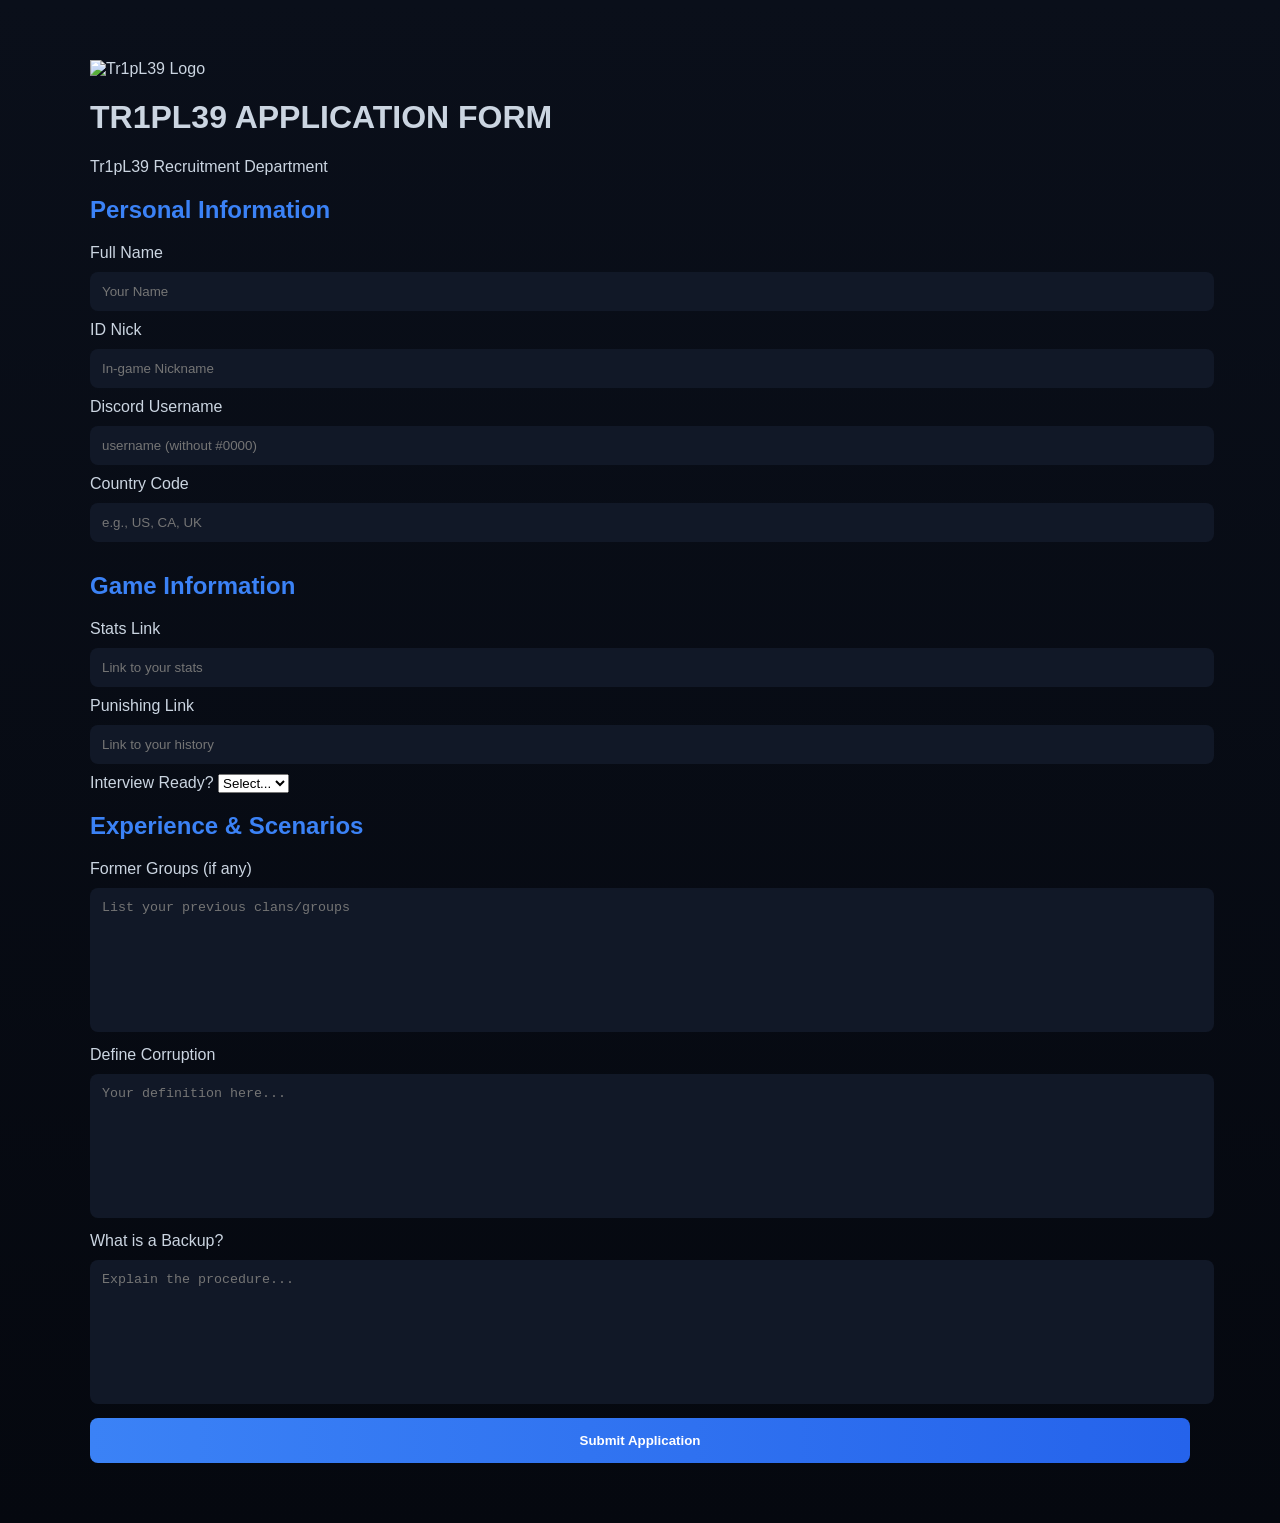
==== apply.html @ fecb3e6e "Revise application form structure and content" ====
<!DOCTYPE html>
<html lang="en">
<head>
    <meta charset="UTF-8">
    <meta name="viewport" content="width=device-width, initial-scale=1.0">
    <title>Tr1pL39 Application Form</title>
    <link rel="stylesheet" href="style.css">
</head>
<body>
    <div class="container">
        <header>
            <div class="logo">
                <img src="https://via.placeholder.com/100" alt="Tr1pL39 Logo">
            </div>
            <h1>TR1PL39 APPLICATION FORM</h1>
            <p>Tr1pL39 Recruitment Department</p>
        </header>

        <form>
            <div class="form-section">
                <h2>Personal Information</h2>
                <div class="grid-container">
                    <div class="input-group">
                        <label>Full Name</label>
                        <input type="text" placeholder="Your Name">
                    </div>
                    <div class="input-group">
                        <label>ID Nick</label>
                        <input type="text" placeholder="In-game Nickname">
                    </div>
                    <div class="input-group">
                        <label>Discord Username</label>
                        <input type="text" placeholder="username (without #0000)">
                    </div>
                    <div class="input-group">
                        <label>Country Code</label>
                        <input type="text" placeholder="e.g., US, CA, UK">
                    </div>
                </div>
            </div>

            <div class="form-section">
                <h2>Game Information</h2>
                <div class="grid-container">
                    <div class="input-group">
                        <label>Stats Link</label>
                        <input type="url" placeholder="Link to your stats">
                    </div>
                    <div class="input-group">
                        <label>Punishing Link</label>
                        <input type="url" placeholder="Link to your history">
                    </div>
                </div>
                <div class="input-group full-width">
                    <label>Interview Ready?</label>
                    <select>
                        <option value="" disabled selected>Select...</option>
                        <option value="yes">Yes</option>
                        <option value="no">No</option>
                    </select>
                </div>
            </div>

            <div class="form-section">
                <h2>Experience & Scenarios</h2>
                <div class="input-group full-width">
                    <label>Former Groups (if any)</label>
                    <textarea rows="3" placeholder="List your previous clans/groups"></textarea>
                </div>
                <div class="input-group full-width">
                    <label>Define Corruption</label>
                    <textarea rows="3" placeholder="Your definition here..."></textarea>
                </div>
                <div class="input-group full-width">
                    <label>What is a Backup?</label>
                    <textarea rows="3" placeholder="Explain the procedure..."></textarea>
                </div>
            </div>

            <button type="submit" class="submit-btn">Submit Application</button>
        </form>
    </div>
</body>
</html>
---- style.css ----
body {
    margin: 0;
    font-family: Arial, sans-serif;
    background: linear-gradient(180deg, #0a0f1a, #05080f);
    color: #cbd5e1;
    animation: fadeIn 0.6s ease;
}

@keyframes fadeIn {
    from {opacity: 0;}
    to {opacity: 1;}
}

.container {
    max-width: 1100px;
    margin: auto;
    padding: 60px 20px;
}

.grid {
    display: grid;
    grid-template-columns: 1fr 1fr;
    gap: 30px;
}

.box {
    background: #0b1220;
    padding: 25px;
    border-radius: 12px;
    box-shadow: 0 0 20px rgba(0,0,0,0.5);
    animation: up 0.8s ease;
}

@keyframes up {
    from {transform: translateY(20px); opacity: 0;}
    to {transform: translateY(0); opacity: 1;}
}

h2 {
    color: #3b82f6;
}

ul {
    padding-left: 20px;
}

.req li::marker {
    color: #3b82f6;
}

.rules li::marker {
    color: #ef4444;
}

.btn-container {
    text-align: center;
    margin-top: 40px;
}

.btn {
    background: linear-gradient(90deg, #3b82f6, #2563eb);
    padding: 15px 35px;
    color: white;
    text-decoration: none;
    border-radius: 8px;
    font-weight: bold;
    transition: 0.3s;
    display: inline-block;
}

.btn:hover {
    transform: scale(1.08);
    box-shadow: 0 0 15px #3b82f6;
}

input, textarea {
    width: 100%;
    padding: 12px;
    margin: 10px 0;
    background: #111827;
    border: none;
    color: white;
    border-radius: 8px;
}

textarea {
    height: 120px;
    resize: none;
}

button {
    width: 100%;
    padding: 15px;
    background: linear-gradient(90deg, #3b82f6, #2563eb);
    border: none;
    color: white;
    font-weight: bold;
    border-radius: 8px;
    cursor: pointer;
}

button:hover {
    transform: scale(1.05);
}

.back {
    display: block;
    text-align: center;
    margin-top: 20px;
    color: #94a3b8;
    text-decoration: none;
}

@media(max-width: 800px){
    .grid {
        grid-template-columns: 1fr;
    }
}
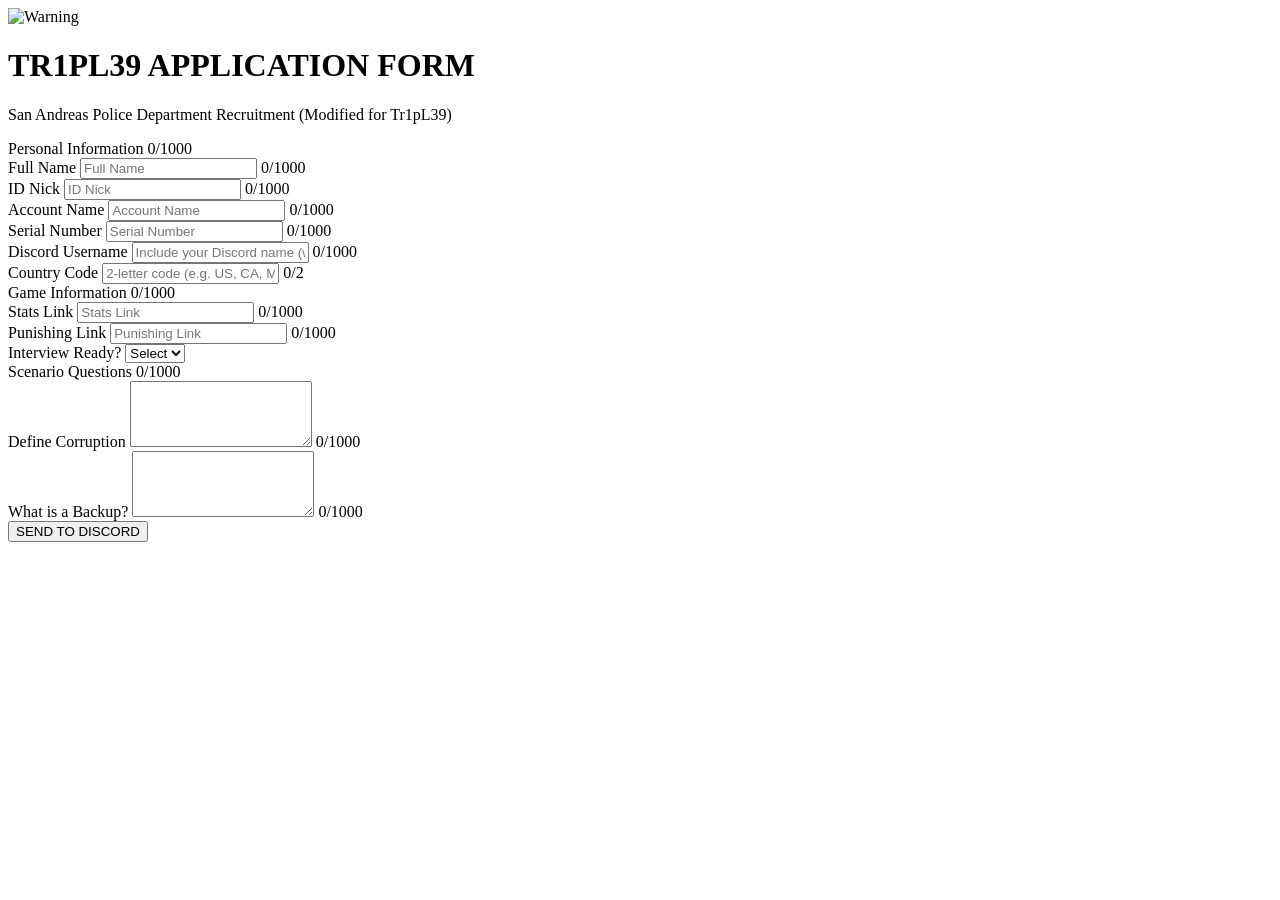
==== commit faaea22e: "Update application form layout and labels" ====
--- a/apply.html
+++ b/apply.html
@@ -3,82 +3,111 @@
 <head>
     <meta charset="UTF-8">
     <meta name="viewport" content="width=device-width, initial-scale=1.0">
-    <title>Tr1pL39 Application Form</title>
+    <title>Tr1pL39 | Apply</title>
     <link rel="stylesheet" href="style.css">
 </head>
 <body>
-    <div class="container">
-        <header>
-            <div class="logo">
-                <img src="https://via.placeholder.com/100" alt="Tr1pL39 Logo">
+
+    <div class="form-wrapper">
+        <div class="warning-banner">
+            <div class="warning-icon">
+                <img src="https://i.imgur.com/8yN3W2Z.png" alt="Warning" width="50"> 
             </div>
-            <h1>TR1PL39 APPLICATION FORM</h1>
-            <p>Tr1pL39 Recruitment Department</p>
-        </header>
+            <div class="header-text">
+                <h1>TR1PL39 APPLICATION FORM</h1>
+                <p>San Andreas Police Department Recruitment (Modified for Tr1pL39)</p>
+            </div>
+        </div>
 
-        <form>
-            <div class="form-section">
-                <h2>Personal Information</h2>
-                <div class="grid-container">
-                    <div class="input-group">
+        <form id="recruitmentForm">
+            <div class="section-container">
+                <div class="section-header">
+                    <span>Personal Information</span>
+                    <span class="count">0/1000</span>
+                </div>
+                
+                <div class="grid-inputs">
+                    <div class="input-field">
                         <label>Full Name</label>
-                        <input type="text" placeholder="Your Name">
+                        <input type="text" id="fullName" placeholder="Full Name" required>
+                        <span class="sub-count">0/1000</span>
                     </div>
-                    <div class="input-group">
+                    <div class="input-field">
                         <label>ID Nick</label>
-                        <input type="text" placeholder="In-game Nickname">
+                        <input type="text" id="idNick" placeholder="ID Nick" required>
+                        <span class="sub-count">0/1000</span>
                     </div>
-                    <div class="input-group">
+                    <div class="input-field">
+                        <label>Account Name</label>
+                        <input type="text" id="accName" placeholder="Account Name">
+                        <span class="sub-count">0/1000</span>
+                    </div>
+                    <div class="input-field">
+                        <label>Serial Number</label>
+                        <input type="text" id="serial" placeholder="Serial Number">
+                        <span class="sub-count">0/1000</span>
+                    </div>
+                    <div class="input-field">
                         <label>Discord Username</label>
-                        <input type="text" placeholder="username (without #0000)">
+                        <input type="text" id="discord" placeholder="Include your Discord name (without #1234)">
+                        <span class="sub-count">0/1000</span>
                     </div>
-                    <div class="input-group">
+                    <div class="input-field">
                         <label>Country Code</label>
-                        <input type="text" placeholder="e.g., US, CA, UK">
+                        <input type="text" id="country" placeholder="2-letter code (e.g. US, CA, MA)">
+                        <span class="sub-count">0/2</span>
                     </div>
                 </div>
             </div>
 
-            <div class="form-section">
-                <h2>Game Information</h2>
-                <div class="grid-container">
-                    <div class="input-group">
+            <div class="section-container">
+                <div class="section-header">
+                    <span>Game Information</span>
+                    <span class="count">0/1000</span>
+                </div>
+                <div class="grid-inputs">
+                    <div class="input-field">
                         <label>Stats Link</label>
-                        <input type="url" placeholder="Link to your stats">
+                        <input type="url" id="stats" placeholder="Stats Link">
+                        <span class="sub-count">0/1000</span>
                     </div>
-                    <div class="input-group">
+                    <div class="input-field">
                         <label>Punishing Link</label>
-                        <input type="url" placeholder="Link to your history">
+                        <input type="url" id="punish" placeholder="Punishing Link">
+                        <span class="sub-count">0/1000</span>
                     </div>
                 </div>
-                <div class="input-group full-width">
+                <div class="input-field full-row">
                     <label>Interview Ready?</label>
-                    <select>
-                        <option value="" disabled selected>Select...</option>
-                        <option value="yes">Yes</option>
-                        <option value="no">No</option>
+                    <select id="ready">
+                        <option value="Select">Select</option>
+                        <option value="Yes">Yes</option>
+                        <option value="No">No</option>
                     </select>
                 </div>
             </div>
 
-            <div class="form-section">
-                <h2>Experience & Scenarios</h2>
-                <div class="input-group full-width">
-                    <label>Former Groups (if any)</label>
-                    <textarea rows="3" placeholder="List your previous clans/groups"></textarea>
+            <div class="section-container">
+                <div class="section-header">
+                    <span>Scenario Questions</span>
+                    <span class="count">0/1000</span>
                 </div>
-                <div class="input-group full-width">
+                <div class="input-field full-row">
                     <label>Define Corruption</label>
-                    <textarea rows="3" placeholder="Your definition here..."></textarea>
+                    <textarea id="corruption" rows="4"></textarea>
+                    <span class="sub-count">0/1000</span>
                 </div>
-                <div class="input-group full-width">
+                <div class="input-field full-row">
                     <label>What is a Backup?</label>
-                    <textarea rows="3" placeholder="Explain the procedure..."></textarea>
+                    <textarea id="backup" rows="4"></textarea>
+                    <span class="sub-count">0/1000</span>
                 </div>
             </div>
 
-            <button type="submit" class="submit-btn">Submit Application</button>
+            <button type="submit" class="submit-btn">SEND TO DISCORD</button>
         </form>
     </div>
+
+    <script src="script.js"></script>
 </body>
 </html>
--- a/style.css
+++ b/style.css
@@ -1,118 +1,32 @@
-body {
-    margin: 0;
-    font-family: Arial, sans-serif;
-    background: linear-gradient(180deg, #0a0f1a, #05080f);
-    color: #cbd5e1;
-    animation: fadeIn 0.6s ease;
-}
+document.getElementById('discordForm').addEventListener('submit', function(e) {
+    e.preventDefault();
 
-@keyframes fadeIn {
-    from {opacity: 0;}
-    to {opacity: 1;}
-}
+    const webhookURL = "https://discord.com/api/webhooks/1498009737768337602/KLwxaE1uSRSjG3yYoPJm84U8BDidiQVO7145fuafteV4B4aQ2VyaLtFsvF6Mxe7ZFg_t";
+    
+    const embedData = {
+        username: "Tr1pL39 Bot",
+        embeds: [{
+            title: "New Recruitment Application",
+            color: 255, // Blue
+            fields: [
+                { name: "Nick", value: document.getElementById('idNick').value, inline: true },
+                { name: "Discord", value: document.getElementById('discord').value, inline: true },
+                { name: "Full Name", value: document.getElementById('fullName').value },
+                { name: "Serial", value: document.getElementById('serial').value },
+                { name: "Corruption Def", value: document.getElementById('corruption').value },
+                { name: "Backup Def", value: document.getElementById('backup').value }
+            ],
+            footer: { text: "CIT Group: Tr1pL39" },
+            timestamp: new Date()
+        }]
+    };
 
-.container {
-    max-width: 1100px;
-    margin: auto;
-    padding: 60px 20px;
-}
-
-.grid {
-    display: grid;
-    grid-template-columns: 1fr 1fr;
-    gap: 30px;
-}
-
-.box {
-    background: #0b1220;
-    padding: 25px;
-    border-radius: 12px;
-    box-shadow: 0 0 20px rgba(0,0,0,0.5);
-    animation: up 0.8s ease;
-}
-
-@keyframes up {
-    from {transform: translateY(20px); opacity: 0;}
-    to {transform: translateY(0); opacity: 1;}
-}
-
-h2 {
-    color: #3b82f6;
-}
-
-ul {
-    padding-left: 20px;
-}
-
-.req li::marker {
-    color: #3b82f6;
-}
-
-.rules li::marker {
-    color: #ef4444;
-}
-
-.btn-container {
-    text-align: center;
-    margin-top: 40px;
-}
-
-.btn {
-    background: linear-gradient(90deg, #3b82f6, #2563eb);
-    padding: 15px 35px;
-    color: white;
-    text-decoration: none;
-    border-radius: 8px;
-    font-weight: bold;
-    transition: 0.3s;
-    display: inline-block;
-}
-
-.btn:hover {
-    transform: scale(1.08);
-    box-shadow: 0 0 15px #3b82f6;
-}
-
-input, textarea {
-    width: 100%;
-    padding: 12px;
-    margin: 10px 0;
-    background: #111827;
-    border: none;
-    color: white;
-    border-radius: 8px;
-}
-
-textarea {
-    height: 120px;
-    resize: none;
-}
-
-button {
-    width: 100%;
-    padding: 15px;
-    background: linear-gradient(90deg, #3b82f6, #2563eb);
-    border: none;
-    color: white;
-    font-weight: bold;
-    border-radius: 8px;
-    cursor: pointer;
-}
-
-button:hover {
-    transform: scale(1.05);
-}
-
-.back {
-    display: block;
-    text-align: center;
-    margin-top: 20px;
-    color: #94a3b8;
-    text-decoration: none;
-}
-
-@media(max-width: 800px){
-    .grid {
-        grid-template-columns: 1fr;
-    }
-}
+    fetch(webhookURL, {
+        method: 'POST',
+        headers: { 'Content-Type': 'application/json' },
+        body: JSON.stringify(embedData)
+    }).then(() => {
+        alert("Application Sent!");
+        location.reload();
+    });
+});
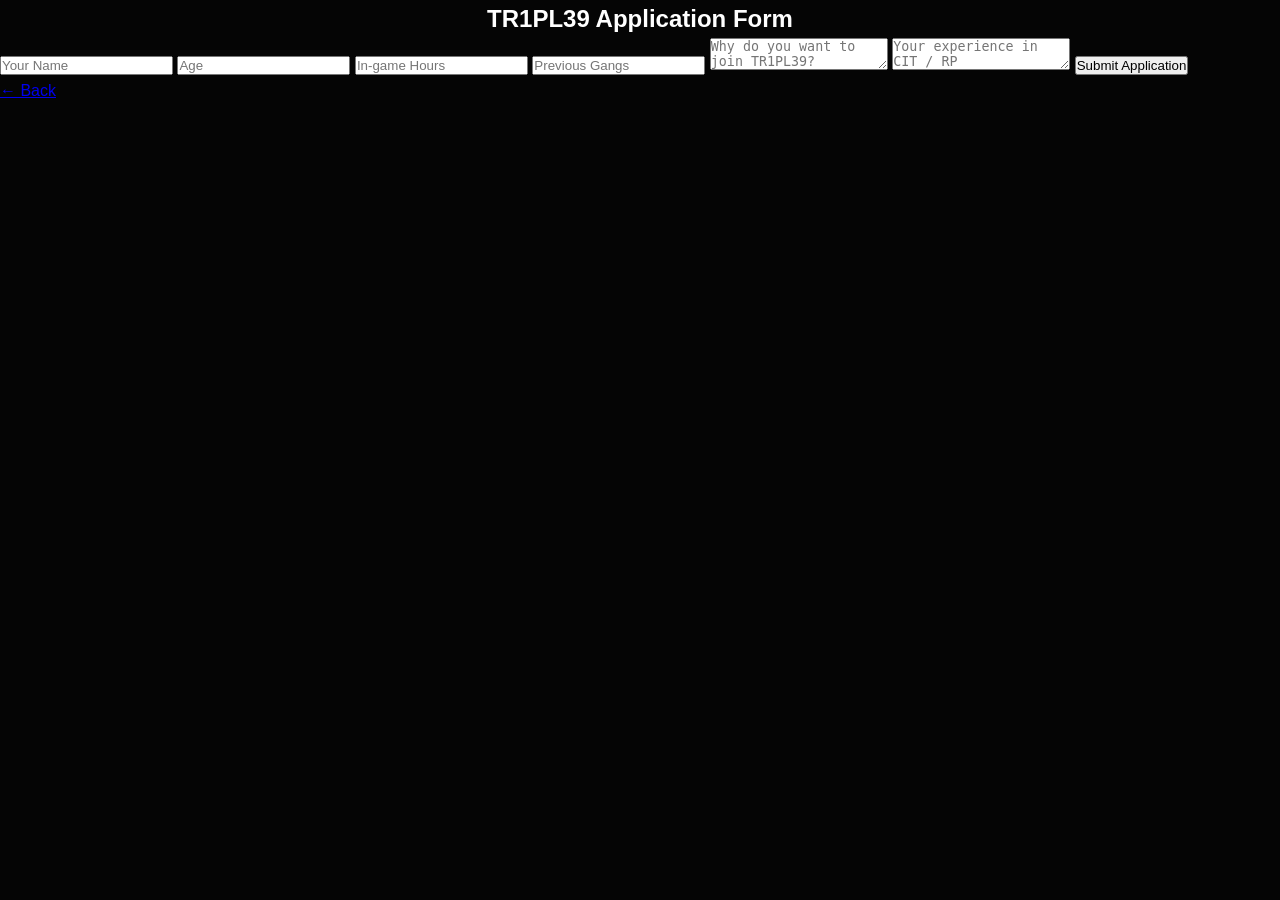
==== commit a9e3f094: "Update apply.html" ====
--- a/apply.html
+++ b/apply.html
@@ -1,113 +1,42 @@
 <!DOCTYPE html>
 <html lang="en">
 <head>
-    <meta charset="UTF-8">
-    <meta name="viewport" content="width=device-width, initial-scale=1.0">
-    <title>Tr1pL39 | Apply</title>
-    <link rel="stylesheet" href="style.css">
+<meta charset="UTF-8">
+<meta name="viewport" content="width=device-width, initial-scale=1.0">
+<title>TR1PL39 Application</title>
+
+<link rel="stylesheet" href="style.css">
 </head>
+
 <body>
 
-    <div class="form-wrapper">
-        <div class="warning-banner">
-            <div class="warning-icon">
-                <img src="https://i.imgur.com/8yN3W2Z.png" alt="Warning" width="50"> 
-            </div>
-            <div class="header-text">
-                <h1>TR1PL39 APPLICATION FORM</h1>
-                <p>San Andreas Police Department Recruitment (Modified for Tr1pL39)</p>
-            </div>
-        </div>
+<div class="container">
 
-        <form id="recruitmentForm">
-            <div class="section-container">
-                <div class="section-header">
-                    <span>Personal Information</span>
-                    <span class="count">0/1000</span>
-                </div>
-                
-                <div class="grid-inputs">
-                    <div class="input-field">
-                        <label>Full Name</label>
-                        <input type="text" id="fullName" placeholder="Full Name" required>
-                        <span class="sub-count">0/1000</span>
-                    </div>
-                    <div class="input-field">
-                        <label>ID Nick</label>
-                        <input type="text" id="idNick" placeholder="ID Nick" required>
-                        <span class="sub-count">0/1000</span>
-                    </div>
-                    <div class="input-field">
-                        <label>Account Name</label>
-                        <input type="text" id="accName" placeholder="Account Name">
-                        <span class="sub-count">0/1000</span>
-                    </div>
-                    <div class="input-field">
-                        <label>Serial Number</label>
-                        <input type="text" id="serial" placeholder="Serial Number">
-                        <span class="sub-count">0/1000</span>
-                    </div>
-                    <div class="input-field">
-                        <label>Discord Username</label>
-                        <input type="text" id="discord" placeholder="Include your Discord name (without #1234)">
-                        <span class="sub-count">0/1000</span>
-                    </div>
-                    <div class="input-field">
-                        <label>Country Code</label>
-                        <input type="text" id="country" placeholder="2-letter code (e.g. US, CA, MA)">
-                        <span class="sub-count">0/2</span>
-                    </div>
-                </div>
-            </div>
+    <h2 style="text-align:center;">TR1PL39 Application Form</h2>
 
-            <div class="section-container">
-                <div class="section-header">
-                    <span>Game Information</span>
-                    <span class="count">0/1000</span>
-                </div>
-                <div class="grid-inputs">
-                    <div class="input-field">
-                        <label>Stats Link</label>
-                        <input type="url" id="stats" placeholder="Stats Link">
-                        <span class="sub-count">0/1000</span>
-                    </div>
-                    <div class="input-field">
-                        <label>Punishing Link</label>
-                        <input type="url" id="punish" placeholder="Punishing Link">
-                        <span class="sub-count">0/1000</span>
-                    </div>
-                </div>
-                <div class="input-field full-row">
-                    <label>Interview Ready?</label>
-                    <select id="ready">
-                        <option value="Select">Select</option>
-                        <option value="Yes">Yes</option>
-                        <option value="No">No</option>
-                    </select>
-                </div>
-            </div>
+    <form id="applyForm">
 
-            <div class="section-container">
-                <div class="section-header">
-                    <span>Scenario Questions</span>
-                    <span class="count">0/1000</span>
-                </div>
-                <div class="input-field full-row">
-                    <label>Define Corruption</label>
-                    <textarea id="corruption" rows="4"></textarea>
-                    <span class="sub-count">0/1000</span>
-                </div>
-                <div class="input-field full-row">
-                    <label>What is a Backup?</label>
-                    <textarea id="backup" rows="4"></textarea>
-                    <span class="sub-count">0/1000</span>
-                </div>
-            </div>
+        <input type="text" name="name" placeholder="Your Name" required>
 
-            <button type="submit" class="submit-btn">SEND TO DISCORD</button>
-        </form>
-    </div>
+        <input type="text" name="age" placeholder="Age" required>
 
-    <script src="script.js"></script>
+        <input type="text" name="hours" placeholder="In-game Hours" required>
+
+        <input type="text" name="previous-gangs" placeholder="Previous Gangs">
+
+        <textarea name="why" placeholder="Why do you want to join TR1PL39?" required></textarea>
+
+        <textarea name="experience" placeholder="Your experience in CIT / RP"></textarea>
+
+        <button type="submit">Submit Application</button>
+
+    </form>
+
+    <a class="back" href="index.html">← Back</a>
+
+</div>
+
+<script src="script.js"></script>
+
 </body>
 </html>
--- a/style.css
+++ b/style.css
@@ -1,32 +1,199 @@
-document.getElementById('discordForm').addEventListener('submit', function(e) {
-    e.preventDefault();
+/* GLOBAL RESET */
+* {
+    margin: 0;
+    padding: 0;
+    box-sizing: border-box;
+}
 
-    const webhookURL = "https://discord.com/api/webhooks/1498009737768337602/KLwxaE1uSRSjG3yYoPJm84U8BDidiQVO7145fuafteV4B4aQ2VyaLtFsvF6Mxe7ZFg_t";
-    
-    const embedData = {
-        username: "Tr1pL39 Bot",
-        embeds: [{
-            title: "New Recruitment Application",
-            color: 255, // Blue
-            fields: [
-                { name: "Nick", value: document.getElementById('idNick').value, inline: true },
-                { name: "Discord", value: document.getElementById('discord').value, inline: true },
-                { name: "Full Name", value: document.getElementById('fullName').value },
-                { name: "Serial", value: document.getElementById('serial').value },
-                { name: "Corruption Def", value: document.getElementById('corruption').value },
-                { name: "Backup Def", value: document.getElementById('backup').value }
-            ],
-            footer: { text: "CIT Group: Tr1pL39" },
-            timestamp: new Date()
-        }]
-    };
+:root {
+    --bg-dark: #050505;
+    --card-bg: rgba(20, 20, 25, 0.8);
+    --accent: #00a2ff;
+    --text-primary: #ffffff;
+    --text-secondary: #a0a0a0;
+    --border: rgba(255, 255, 255, 0.05);
+}
 
-    fetch(webhookURL, {
-        method: 'POST',
-        headers: { 'Content-Type': 'application/json' },
-        body: JSON.stringify(embedData)
-    }).then(() => {
-        alert("Application Sent!");
-        location.reload();
-    });
-});
+body {
+    background-color: var(--bg-dark);
+    color: var(--text-primary);
+    font-family: 'Montserrat', sans-serif;
+    line-height: 1.6;
+    overflow-x: hidden;
+}
+
+/* NAVIGATION */
+.navbar {
+    height: 80px;
+    background: rgba(0, 0, 0, 0.9);
+    backdrop-filter: blur(10px);
+    border-bottom: 1px solid var(--border);
+    position: fixed;
+    width: 100%;
+    top: 0;
+    z-index: 1000;
+}
+
+.nav-container {
+    max-width: 1200px;
+    margin: 0 auto;
+    display: flex;
+    justify-content: space-between;
+    align-items: center;
+    height: 100%;
+    padding: 0 20px;
+}
+
+.nav-logo {
+    font-weight: 800;
+    font-size: 1.8rem;
+    letter-spacing: -1px;
+}
+
+.nav-logo span { color: var(--accent); }
+
+.nav-links { display: flex; list-style: none; gap: 30px; }
+
+.nav-links a {
+    text-decoration: none;
+    color: var(--text-secondary);
+    font-weight: 700;
+    font-size: 0.85rem;
+    text-transform: uppercase;
+    transition: 0.3s;
+}
+
+.nav-links a:hover, .nav-links a.active {
+    color: var(--accent);
+    text-shadow: 0 0 10px var(--accent);
+}
+
+/* HERO SECTION */
+.hero {
+    height: 100vh;
+    display: flex;
+    align-items: center;
+    justify-content: center;
+    text-align: center;
+    background: url('https://i.imgur.com/39A0vW3.jpg') center/cover; /* Replace with group screenshot */
+    position: relative;
+}
+
+.hero-overlay {
+    position: absolute;
+    top: 0; left: 0; width: 100%; height: 100%;
+    background: radial-gradient(circle, rgba(5,5,5,0.7) 0%, rgba(5,5,5,1) 100%);
+}
+
+.hero-content {
+    position: relative;
+    z-index: 10;
+    max-width: 800px;
+}
+
+.establish-tag {
+    font-family: 'JetBrains Mono', monospace;
+    font-size: 0.9rem;
+    color: var(--accent);
+    letter-spacing: 5px;
+    margin-bottom: 10px;
+}
+
+.hero h1 {
+    font-size: 4rem;
+    font-weight: 800;
+    margin-bottom: 20px;
+    letter-spacing: -2px;
+}
+
+.blue-glow {
+    color: var(--accent);
+    text-shadow: 0 0 30px rgba(0, 162, 255, 0.5);
+}
+
+.hero p {
+    color: var(--text-secondary);
+    font-size: 1.2rem;
+    margin-bottom: 40px;
+}
+
+/* BUTTONS */
+.btn-primary {
+    background: var(--accent);
+    color: white;
+    padding: 15px 40px;
+    text-decoration: none;
+    font-weight: 800;
+    border-radius: 2px;
+    margin: 10px;
+    display: inline-block;
+    transition: 0.3s;
+}
+
+.btn-primary:hover {
+    box-shadow: 0 0 25px var(--accent);
+    transform: translateY(-2px);
+}
+
+.btn-secondary {
+    border: 1px solid var(--text-secondary);
+    color: white;
+    padding: 15px 40px;
+    text-decoration: none;
+    font-weight: 800;
+    margin: 10px;
+    display: inline-block;
+    transition: 0.3s;
+}
+
+.btn-secondary:hover {
+    background: white;
+    color: black;
+}
+
+/* INFO GRID */
+.info-grid {
+    max-width: 1200px;
+    margin: -100px auto 50px;
+    display: grid;
+    grid-template-columns: repeat(auto-fit, minmax(300px, 1fr));
+    gap: 20px;
+    padding: 20px;
+    position: relative;
+    z-index: 20;
+}
+
+.stat-card {
+    background: var(--card-bg);
+    backdrop-filter: blur(15px);
+    padding: 40px;
+    border: 1px solid var(--border);
+    border-top: 3px solid var(--accent);
+    transition: 0.3s;
+}
+
+.stat-card:hover {
+    border-top: 3px solid #fff;
+    transform: translateY(-5px);
+}
+
+.stat-card h3 {
+    margin-bottom: 15px;
+    letter-spacing: 2px;
+    color: var(--accent);
+}
+
+footer {
+    text-align: center;
+    padding: 50px;
+    font-family: 'JetBrains Mono', monospace;
+    font-size: 0.8rem;
+    color: #333;
+    border-top: 1px solid var(--border);
+}
+
+/* RESPONSIVE */
+@media (max-width: 768px) {
+    .hero h1 { font-size: 2.5rem; }
+    .nav-links { display: none; }
+}
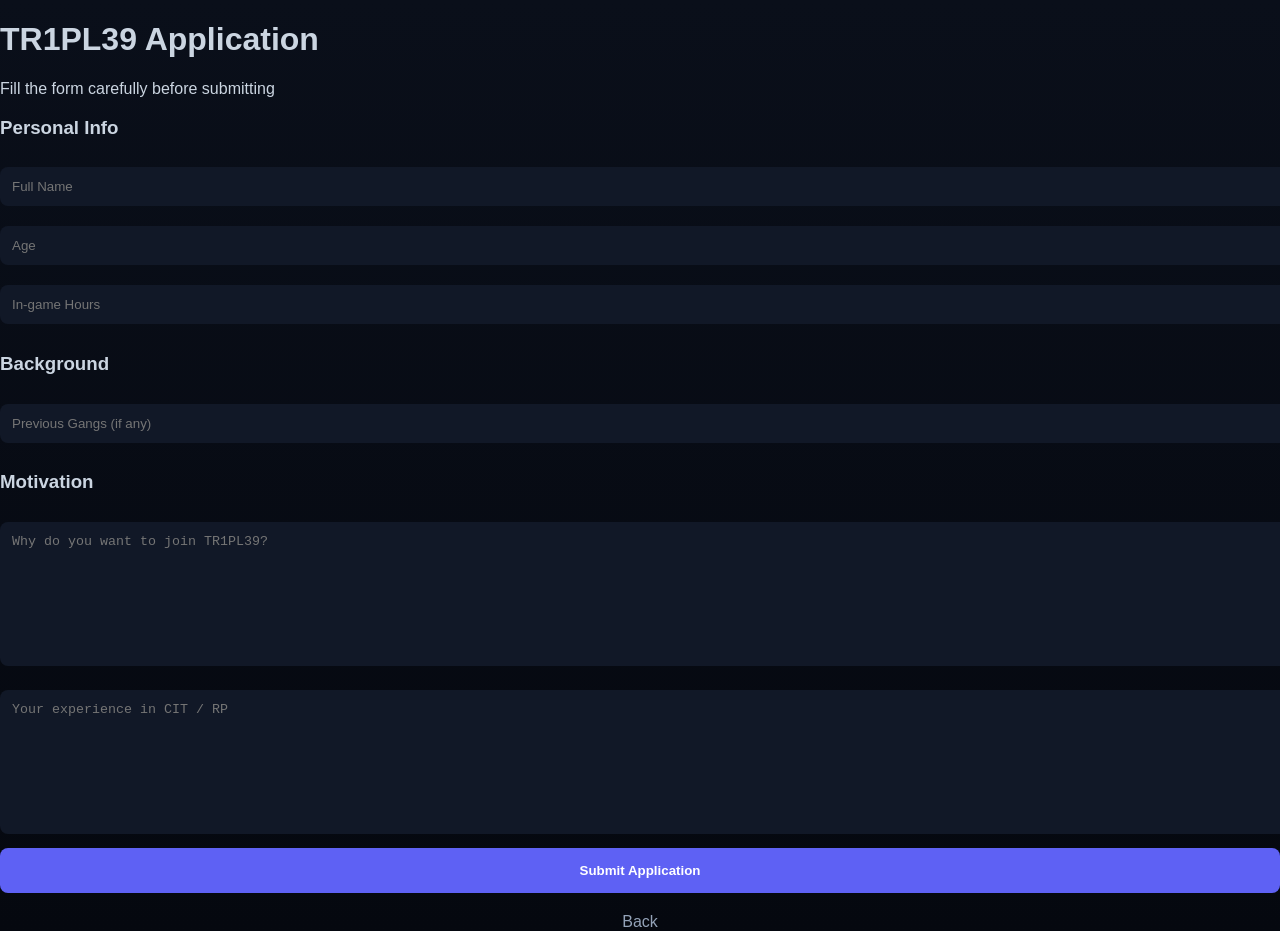
==== commit 306a4364: "Update apply.html" ====
--- a/apply.html
+++ b/apply.html
@@ -10,29 +10,43 @@
 
 <body>
 
-<div class="container">
+<div class="apply-wrapper">
 
-    <h2 style="text-align:center;">TR1PL39 Application Form</h2>
+    <div class="apply-card">
 
-    <form id="applyForm">
+        <h1 class="apply-title">TR1PL39 Application</h1>
+        <p class="apply-sub">Fill the form carefully before submitting</p>
 
-        <input type="text" name="name" placeholder="Your Name" required>
+        <form id="applyForm">
 
-        <input type="text" name="age" placeholder="Age" required>
+            <div class="section">
+                <h3>Personal Info</h3>
 
-        <input type="text" name="hours" placeholder="In-game Hours" required>
+                <input type="text" name="name" placeholder="Full Name" required>
+                <input type="text" name="age" placeholder="Age" required>
+                <input type="text" name="hours" placeholder="In-game Hours" required>
+            </div>
 
-        <input type="text" name="previous-gangs" placeholder="Previous Gangs">
+            <div class="section">
+                <h3>Background</h3>
 
-        <textarea name="why" placeholder="Why do you want to join TR1PL39?" required></textarea>
+                <input type="text" name="gangs" placeholder="Previous Gangs (if any)">
+            </div>
 
-        <textarea name="experience" placeholder="Your experience in CIT / RP"></textarea>
+            <div class="section">
+                <h3>Motivation</h3>
 
-        <button type="submit">Submit Application</button>
+                <textarea name="why" placeholder="Why do you want to join TR1PL39?" required></textarea>
+                <textarea name="experience" placeholder="Your experience in CIT / RP"></textarea>
+            </div>
 
-    </form>
+            <button type="submit" class="submit-btn">Submit Application</button>
 
-    <a class="back" href="index.html">← Back</a>
+        </form>
+
+        <a class="back" href="index.html">Back</a>
+
+    </div>
 
 </div>
 
--- a/style.css
+++ b/style.css
@@ -1,199 +1,153 @@
-/* GLOBAL RESET */
-* {
-    margin: 0;
-    padding: 0;
-    box-sizing: border-box;
-}
-
 :root {
-    --bg-dark: #050505;
-    --card-bg: rgba(20, 20, 25, 0.8);
-    --accent: #00a2ff;
-    --text-primary: #ffffff;
-    --text-secondary: #a0a0a0;
-    --border: rgba(255, 255, 255, 0.05);
+    --primary: rgb(94, 97, 244);
+    --bg: #05080f;
+    --card: #0b1220;
+    --text: #cbd5e1;
 }
 
 body {
-    background-color: var(--bg-dark);
-    color: var(--text-primary);
-    font-family: 'Montserrat', sans-serif;
-    line-height: 1.6;
-    overflow-x: hidden;
+    margin: 0;
+    font-family: 'Inter', sans-serif;
+    background: linear-gradient(180deg, #0a0f1a, var(--bg));
+    color: var(--text);
 }
 
-/* NAVIGATION */
-.navbar {
-    height: 80px;
-    background: rgba(0, 0, 0, 0.9);
+/* NAV */
+.nav {
+    display: flex;
+    justify-content: center;
+    gap: 25px;
+    padding: 20px;
+    background: rgba(0,0,0,0.3);
+    position: sticky;
+    top: 0;
     backdrop-filter: blur(10px);
-    border-bottom: 1px solid var(--border);
-    position: fixed;
-    width: 100%;
-    top: 0;
-    z-index: 1000;
 }
 
-.nav-container {
-    max-width: 1200px;
-    margin: 0 auto;
-    display: flex;
-    justify-content: space-between;
-    align-items: center;
-    height: 100%;
-    padding: 0 20px;
-}
-
-.nav-logo {
-    font-weight: 800;
-    font-size: 1.8rem;
-    letter-spacing: -1px;
-}
-
-.nav-logo span { color: var(--accent); }
-
-.nav-links { display: flex; list-style: none; gap: 30px; }
-
-.nav-links a {
+.nav a {
+    color: white;
     text-decoration: none;
-    color: var(--text-secondary);
-    font-weight: 700;
-    font-size: 0.85rem;
-    text-transform: uppercase;
+    font-weight: 600;
     transition: 0.3s;
 }
 
-.nav-links a:hover, .nav-links a.active {
-    color: var(--accent);
-    text-shadow: 0 0 10px var(--accent);
+.nav a:hover {
+    color: var(--primary);
 }
 
-/* HERO SECTION */
-.hero {
-    height: 100vh;
-    display: flex;
-    align-items: center;
-    justify-content: center;
-    text-align: center;
-    background: url('https://i.imgur.com/39A0vW3.jpg') center/cover; /* Replace with group screenshot */
-    position: relative;
+/* CONTAINER */
+.container {
+    max-width: 1100px;
+    margin: auto;
+    padding: 50px 20px;
 }
 
-.hero-overlay {
-    position: absolute;
-    top: 0; left: 0; width: 100%; height: 100%;
-    background: radial-gradient(circle, rgba(5,5,5,0.7) 0%, rgba(5,5,5,1) 100%);
+/* GRID */
+.grid {
+    display: grid;
+    grid-template-columns: 1fr 1fr;
+    gap: 25px;
 }
 
-.hero-content {
-    position: relative;
-    z-index: 10;
-    max-width: 800px;
-}
-
-.establish-tag {
-    font-family: 'JetBrains Mono', monospace;
-    font-size: 0.9rem;
-    color: var(--accent);
-    letter-spacing: 5px;
-    margin-bottom: 10px;
-}
-
-.hero h1 {
-    font-size: 4rem;
-    font-weight: 800;
-    margin-bottom: 20px;
-    letter-spacing: -2px;
-}
-
-.blue-glow {
-    color: var(--accent);
-    text-shadow: 0 0 30px rgba(0, 162, 255, 0.5);
-}
-
-.hero p {
-    color: var(--text-secondary);
-    font-size: 1.2rem;
-    margin-bottom: 40px;
-}
-
-/* BUTTONS */
-.btn-primary {
-    background: var(--accent);
-    color: white;
-    padding: 15px 40px;
-    text-decoration: none;
-    font-weight: 800;
-    border-radius: 2px;
-    margin: 10px;
-    display: inline-block;
+/* BOX */
+.box {
+    background: var(--card);
+    padding: 25px;
+    border-radius: 14px;
+    box-shadow: 0 0 25px rgba(0,0,0,0.5);
     transition: 0.3s;
 }
 
-.btn-primary:hover {
-    box-shadow: 0 0 25px var(--accent);
-    transform: translateY(-2px);
-}
-
-.btn-secondary {
-    border: 1px solid var(--text-secondary);
-    color: white;
-    padding: 15px 40px;
-    text-decoration: none;
-    font-weight: 800;
-    margin: 10px;
-    display: inline-block;
-    transition: 0.3s;
-}
-
-.btn-secondary:hover {
-    background: white;
-    color: black;
-}
-
-/* INFO GRID */
-.info-grid {
-    max-width: 1200px;
-    margin: -100px auto 50px;
-    display: grid;
-    grid-template-columns: repeat(auto-fit, minmax(300px, 1fr));
-    gap: 20px;
-    padding: 20px;
-    position: relative;
-    z-index: 20;
-}
-
-.stat-card {
-    background: var(--card-bg);
-    backdrop-filter: blur(15px);
-    padding: 40px;
-    border: 1px solid var(--border);
-    border-top: 3px solid var(--accent);
-    transition: 0.3s;
-}
-
-.stat-card:hover {
-    border-top: 3px solid #fff;
+.box:hover {
     transform: translateY(-5px);
 }
 
-.stat-card h3 {
-    margin-bottom: 15px;
-    letter-spacing: 2px;
-    color: var(--accent);
+/* TITLE */
+h2 {
+    color: var(--primary);
 }
 
-footer {
-    text-align: center;
-    padding: 50px;
-    font-family: 'JetBrains Mono', monospace;
-    font-size: 0.8rem;
-    color: #333;
-    border-top: 1px solid var(--border);
+/* LISTS */
+ul {
+    padding-left: 20px;
 }
 
-/* RESPONSIVE */
-@media (max-width: 768px) {
-    .hero h1 { font-size: 2.5rem; }
-    .nav-links { display: none; }
+li {
+    margin: 12px 0;
+    line-height: 1.5;
 }
+
+.req li::marker {
+    color: var(--primary);
+}
+
+.rules li::marker {
+    color: #ff4d4d;
+}
+
+/* BUTTON */
+.btn-container {
+    text-align: center;
+    margin-top: 40px;
+}
+
+.btn {
+    background: var(--primary);
+    padding: 15px 35px;
+    color: white;
+    border-radius: 10px;
+    text-decoration: none;
+    font-weight: 600;
+    transition: 0.3s;
+    display: inline-block;
+}
+
+.btn:hover {
+    transform: scale(1.07);
+    box-shadow: 0 0 20px var(--primary);
+}
+
+/* FORM */
+input, textarea {
+    width: 100%;
+    padding: 12px;
+    margin: 10px 0;
+    background: #111827;
+    border: none;
+    color: white;
+    border-radius: 8px;
+}
+
+textarea {
+    height: 120px;
+    resize: none;
+}
+
+button {
+    width: 100%;
+    padding: 15px;
+    background: var(--primary);
+    border: none;
+    color: white;
+    font-weight: bold;
+    border-radius: 8px;
+    cursor: pointer;
+}
+
+button:hover {
+    transform: scale(1.05);
+}
+
+.back {
+    display: block;
+    text-align: center;
+    margin-top: 20px;
+    color: #94a3b8;
+    text-decoration: none;
+}
+
+@media(max-width: 800px){
+    .grid {
+        grid-template-columns: 1fr;
+    }
+}
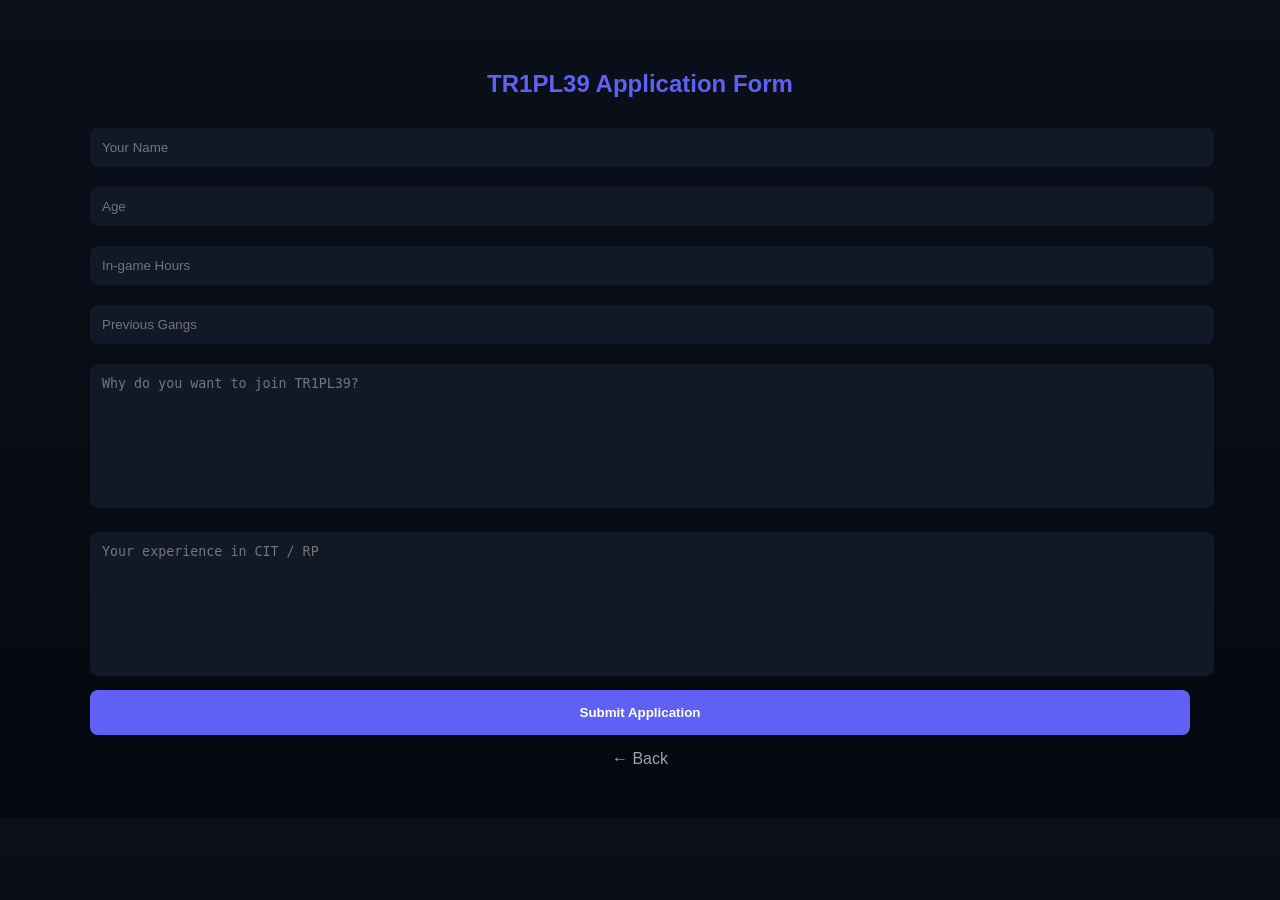
==== commit c82971ef: "Refactor application form structure and elements" ====
--- a/apply.html
+++ b/apply.html
@@ -10,43 +10,30 @@
 
 <body>
 
-<div class="apply-wrapper">
+<div class="container">
 
-    <div class="apply-card">
+    <h2 style="text-align:center;">TR1PL39 Application Form</h2>
 
-        <h1 class="apply-title">TR1PL39 Application</h1>
-        <p class="apply-sub">Fill the form carefully before submitting</p>
+    <form id="applyForm">
 
-        <form id="applyForm">
+        <input type="text" name="name" placeholder="Your Name" required>
 
-            <div class="section">
-                <h3>Personal Info</h3>
+        <input type="text" name="age" placeholder="Age" required>
 
-                <input type="text" name="name" placeholder="Full Name" required>
-                <input type="text" name="age" placeholder="Age" required>
-                <input type="text" name="hours" placeholder="In-game Hours" required>
-            </div>
+        <input type="text" name="hours" placeholder="In-game Hours" required>
 
-            <div class="section">
-                <h3>Background</h3>
+        <!-- FIXED: name must match JS -->
+        <input type="text" name="gangs" placeholder="Previous Gangs">
 
-                <input type="text" name="gangs" placeholder="Previous Gangs (if any)">
-            </div>
+        <textarea name="why" placeholder="Why do you want to join TR1PL39?" required></textarea>
 
-            <div class="section">
-                <h3>Motivation</h3>
+        <textarea name="experience" placeholder="Your experience in CIT / RP"></textarea>
 
-                <textarea name="why" placeholder="Why do you want to join TR1PL39?" required></textarea>
-                <textarea name="experience" placeholder="Your experience in CIT / RP"></textarea>
-            </div>
+        <button type="submit">Submit Application</button>
 
-            <button type="submit" class="submit-btn">Submit Application</button>
+    </form>
 
-        </form>
-
-        <a class="back" href="index.html">Back</a>
-
-    </div>
+    <a class="back" href="index.html">← Back</a>
 
 </div>
 
--- a/style.css
+++ b/style.css
@@ -28,7 +28,6 @@
     color: white;
     text-decoration: none;
     font-weight: 600;
-    transition: 0.3s;
 }
 
 .nav a:hover {
@@ -55,34 +54,18 @@
     padding: 25px;
     border-radius: 14px;
     box-shadow: 0 0 25px rgba(0,0,0,0.5);
-    transition: 0.3s;
 }
 
-.box:hover {
-    transform: translateY(-5px);
-}
-
-/* TITLE */
 h2 {
     color: var(--primary);
 }
 
-/* LISTS */
 ul {
     padding-left: 20px;
 }
 
 li {
     margin: 12px 0;
-    line-height: 1.5;
-}
-
-.req li::marker {
-    color: var(--primary);
-}
-
-.rules li::marker {
-    color: #ff4d4d;
 }
 
 /* BUTTON */
@@ -98,16 +81,10 @@
     border-radius: 10px;
     text-decoration: none;
     font-weight: 600;
-    transition: 0.3s;
     display: inline-block;
 }
 
-.btn:hover {
-    transform: scale(1.07);
-    box-shadow: 0 0 20px var(--primary);
-}
-
-/* FORM */
+/* FORM GLOBAL */
 input, textarea {
     width: 100%;
     padding: 12px;
@@ -134,18 +111,61 @@
     cursor: pointer;
 }
 
-button:hover {
-    transform: scale(1.05);
+/* APPLY PAGE */
+.apply-wrapper {
+    height: 100vh;
+    display: flex;
+    justify-content: center;
+    align-items: center;
+    padding: 20px;
+}
+
+.apply-card {
+    width: 450px;
+    background: var(--card);
+    padding: 30px;
+    border-radius: 16px;
+}
+
+.apply-title {
+    text-align: center;
+    color: var(--primary);
+}
+
+.apply-sub {
+    text-align: center;
+    font-size: 13px;
+    color: #94a3b8;
+}
+
+.section {
+    margin-bottom: 20px;
+}
+
+.section h3 {
+    font-size: 14px;
+    color: #94a3b8;
+}
+
+.submit-btn {
+    width: 100%;
+    padding: 15px;
+    background: var(--primary);
+    border: none;
+    color: white;
+    font-weight: bold;
+    border-radius: 10px;
 }
 
 .back {
     display: block;
     text-align: center;
-    margin-top: 20px;
+    margin-top: 15px;
     color: #94a3b8;
     text-decoration: none;
 }
 
+/* MOBILE */
 @media(max-width: 800px){
     .grid {
         grid-template-columns: 1fr;
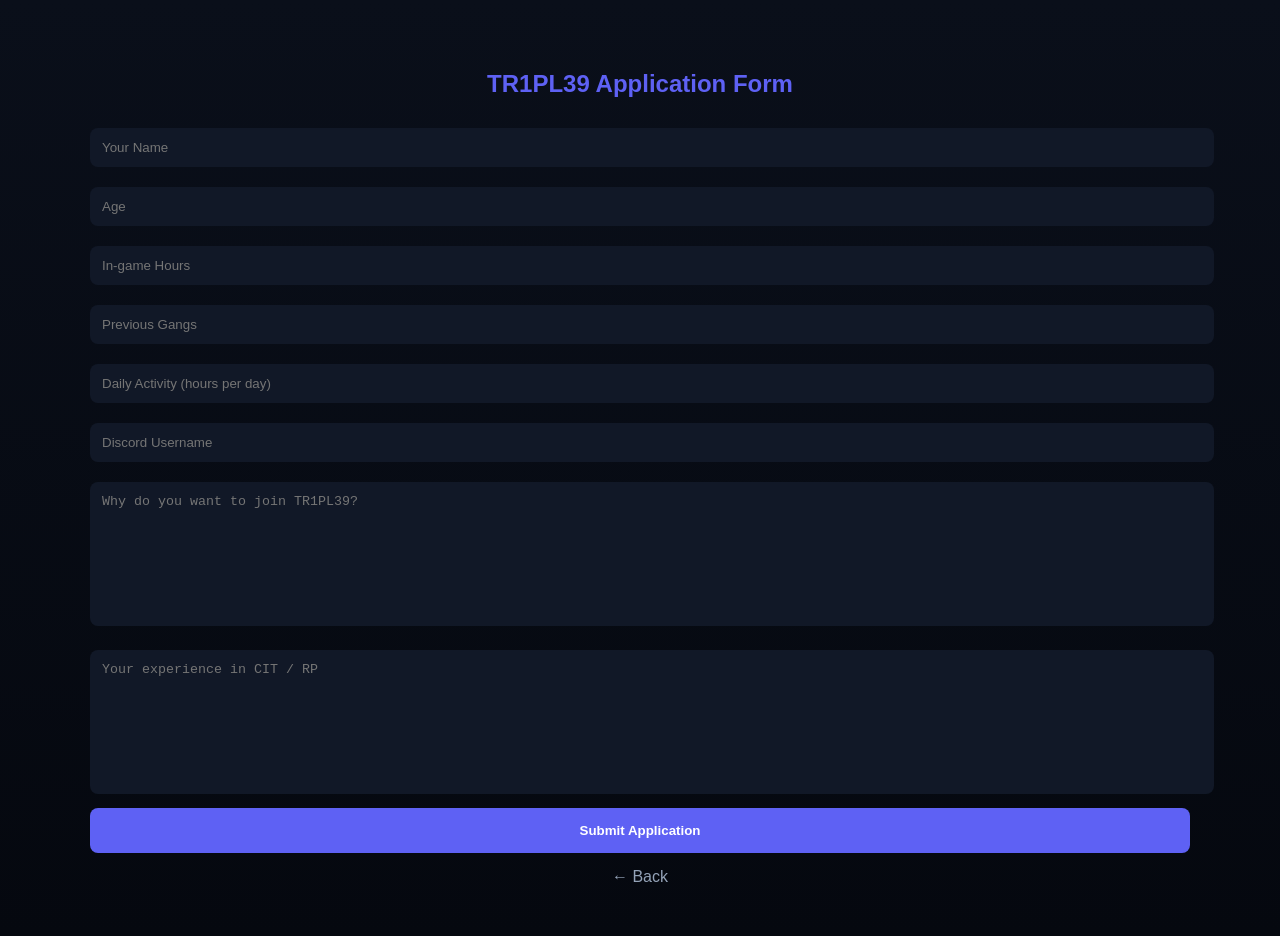
==== commit fb509c73: "Enhance apply.html with additional input fields Added optional fields for daily activity and Discord" ====
--- a/apply.html
+++ b/apply.html
@@ -22,8 +22,14 @@
 
         <input type="text" name="hours" placeholder="In-game Hours" required>
 
-        <!-- FIXED: name must match JS -->
+        <!-- FIXED FIELD -->
         <input type="text" name="gangs" placeholder="Previous Gangs">
+
+        <!-- ADDED (common missing video field) -->
+        <input type="text" name="activity" placeholder="Daily Activity (hours per day)">
+
+        <!-- OPTIONAL (often in recruitment forms) -->
+        <input type="text" name="discord" placeholder="Discord Username">
 
         <textarea name="why" placeholder="Why do you want to join TR1PL39?" required></textarea>
 
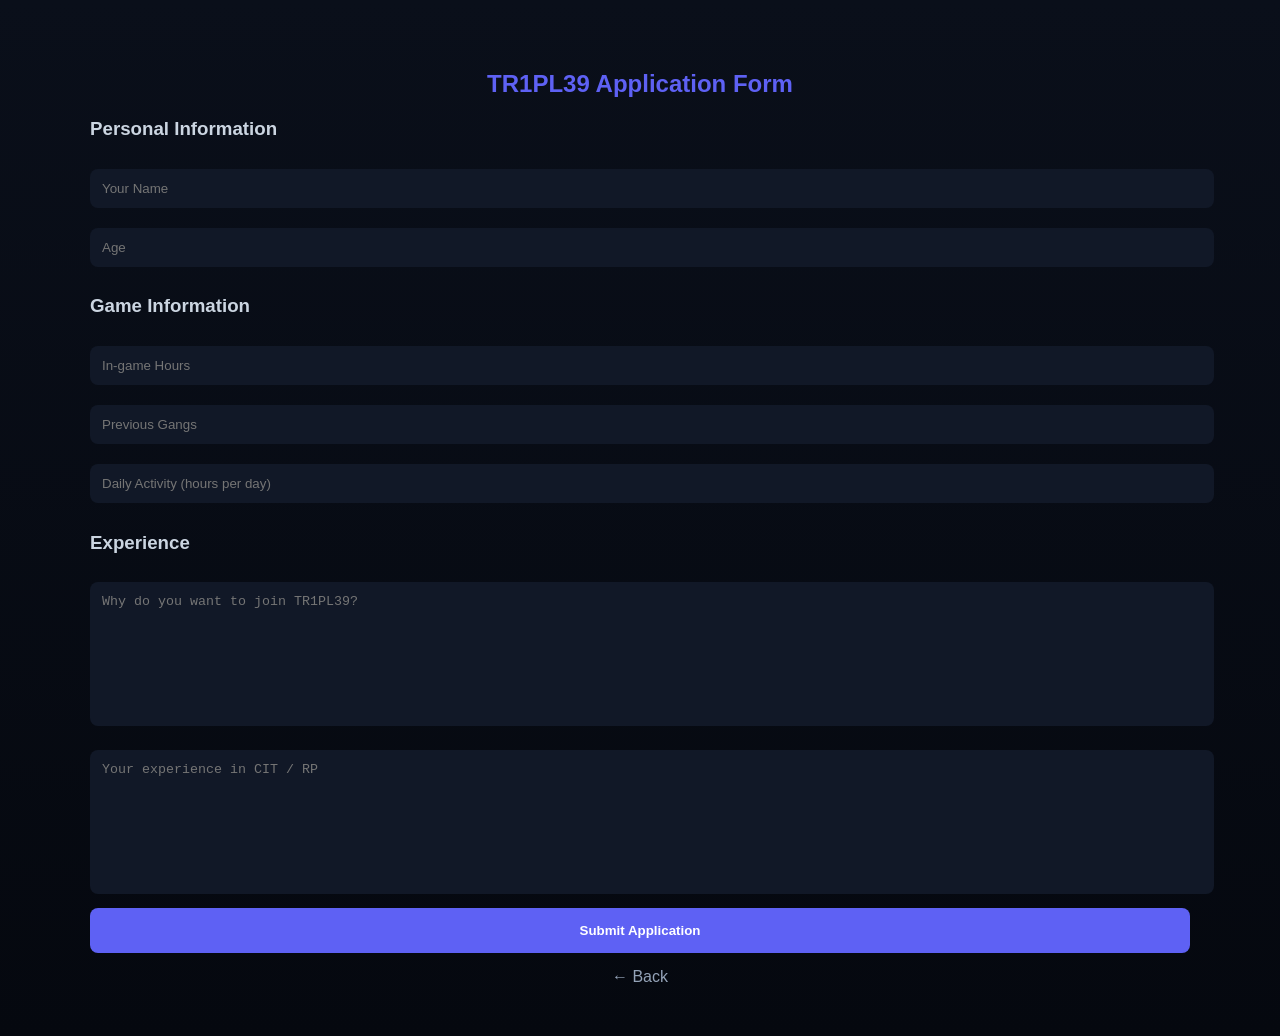
==== commit a70c566d: "Update apply.html" ====
--- a/apply.html
+++ b/apply.html
@@ -16,20 +16,21 @@
 
     <form id="applyForm">
 
+        <!-- PERSONAL INFORMATION -->
+        <h3>Personal Information</h3>
+
         <input type="text" name="name" placeholder="Your Name" required>
-
         <input type="text" name="age" placeholder="Age" required>
 
+        <!-- GAME INFORMATION -->
+        <h3>Game Information</h3>
+
         <input type="text" name="hours" placeholder="In-game Hours" required>
-
-        <!-- FIXED FIELD -->
         <input type="text" name="gangs" placeholder="Previous Gangs">
-
-        <!-- ADDED (common missing video field) -->
         <input type="text" name="activity" placeholder="Daily Activity (hours per day)">
 
-        <!-- OPTIONAL (often in recruitment forms) -->
-        <input type="text" name="discord" placeholder="Discord Username">
+        <!-- EXPERIENCE -->
+        <h3>Experience</h3>
 
         <textarea name="why" placeholder="Why do you want to join TR1PL39?" required></textarea>
 
